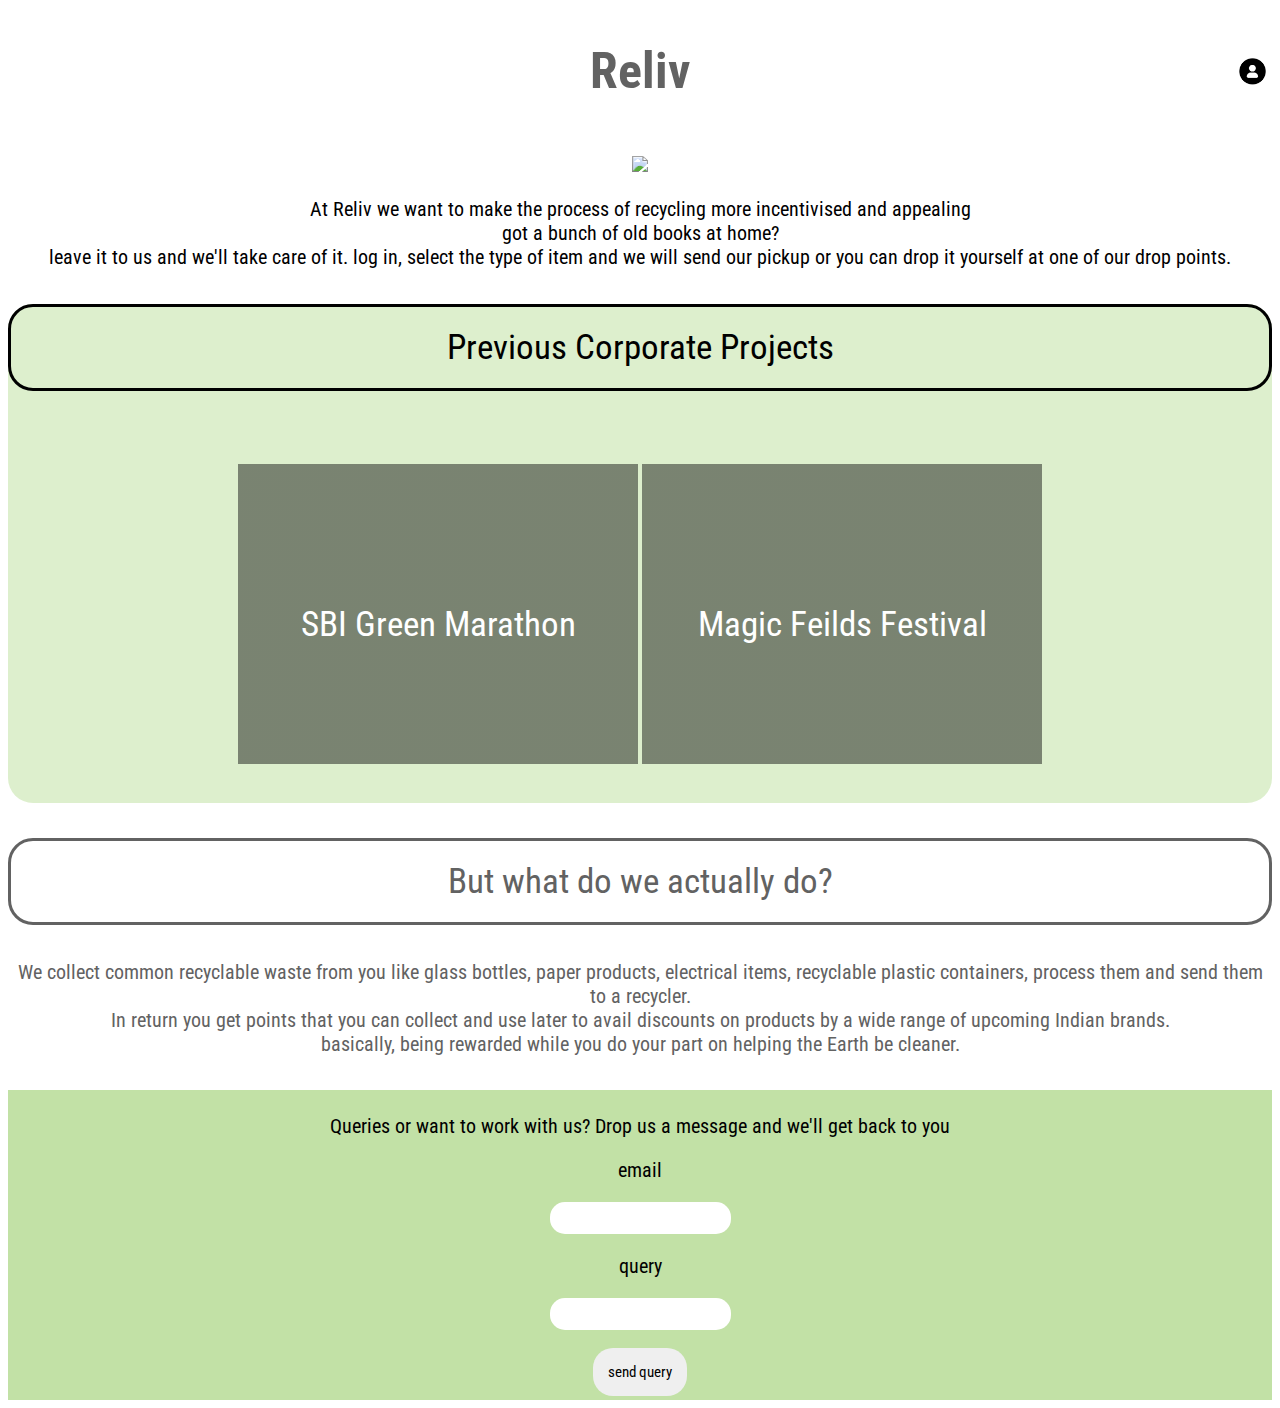
==== index.html @ 5f059d82 "review 1" ====
<!DOCTYPE html>
<!--Vaddi Anuraag 20BCE1606-->
<html>
    <head>
        <link rel="stylesheet" href="CSS/stylesheet1.css">
        <title>Home</title>
        <style>
            .subhead{
                border-style: solid;
                border-radius: 25px;
                padding: 20px;
                font-size: 35px;
                text-align: center;
                width: 450ps;
                
            }

            .showreel1{
                background-color:rgba(87, 173, 7, 0.201);
                padding:5px 0 0 0;
            }
        </style>
    </head>
    <body>
        <div class="headinner">
            <div class="headleft">
                
            </div>
            <div class="headcenter">
                <h1>Reliv</h1>
            </div>
            <div class="headright">
                <button class="homeicons"><img src="imgs/Profile.png" class="homeicons"></button>
            </div>
        </div>
        <p align="center"><img src="imgs/collecting.jpg" height="400"></p>
        <p align="center">At Reliv we want to make the process of recycling more incentivised and appealing<br>
        got a bunch of old books at home? <br>
        leave it to us and we'll take care of it.
        log in, select the type of item and we will send our pickup or you can drop it yourself at one of our drop points.</p>

        <div class="showreel1" style="padding: 0 0 0 0; border-radius: 25px;">
        <p class="subhead">Previous Corporate Projects</p>
        <table align="center">
            <tr>
            <td>
            <div class="img1">
                <p class="projecttext">SBI Green Marathon</p>
            </div>
            </td>

            <td>
                <div class="img2">
                    <p class="projecttext" >Magic Feilds Festival</p>
                </div>
            </td>
            </tr>
        </table>
        <br><br>
        </div>

        <h1>
            <p class="subhead">But what do we actually do?</p>
            <p>We collect common recyclable waste from you like glass bottles, paper products, electrical items, recyclable plastic containers, process them and send them to a recycler.<br>
            In return you get points that you can collect and use later to avail discounts on products by a wide range of upcoming Indian brands.<br>
            basically, being rewarded while you do your part on helping the Earth be cleaner.</p>
        </h1>
        <div class="showreel2">
        <p align="center">Queries or want to work with us? Drop us a message and we'll get back to you</p>
        <form align="center">
            <table>
            <label for="custemail"><p>email</p></label>
            <input type="text" id="queryemail" name="mail">
            <label for="name"><p>query</p></label>
            <input type="text" id="queryname" name="name"><br><br>
            <button class="submitalt"><p style="font-size:15px">send query</p></button>
            </table>
        </form>
    </div>
    </body>
</html>
---- CSS/stylesheet1.css ----
@import url('https://fonts.googleapis.com/css2?family=Roboto+Condensed:wght@300&display=swap');@import url('https://fonts.googleapis.com/css2?family=Roboto+Condensed&display=swap');


h1{
    color: rgb(98, 98, 98);
    font-family: 'Roboto Condensed', sans-serif;
    text-align: center;
    font-size: 50px;
}

p{
    font-family: 'Roboto Condensed', sans-serif;
    font-size:20px;
    font-weight:400;
}

td{
    font-family: 'Roboto Condensed', sans-serif;
    font-size:20px;
    font-weight:400;
}

p.inbutton{
    font-family: 'Roboto Condensed', sans-serif;
    font-size: 30px;
    color:white;
}
.form {
    background-color:rgba(87, 173, 7, 0.201);
    position: relative;
    z-index: 1;
    max-width: 250px;
    margin: 0 auto 50px;
    padding: 50px;
    text-align: center;
    border-radius: 20px;
  }
table
{
    margin-left: auto;
    margin-right: auto;
}
.showreel2{
        align-items: center;
        background-color: rgba(87, 173, 7, 0.361);
        padding: 4px;
        
}
.img1{
    background-image:linear-gradient(rgba(0, 0, 0, 0.45),rgba(0, 0, 0, 0.45)),url("/imgs/project1.jpg");
    z-index: 100;
    height:300px;
    width: 400px;
    text-align:center;
}

.img2{
    background-image:linear-gradient(rgba(0, 0, 0, 0.45),rgba(0, 0, 0, 0.45)),url("/imgs/project2.jpg");
    z-index: 100;
    height:300px;
    width: 400px;
    text-align:center;
}

.projecttext{
    font-size:35px;
    color: white;
    padding: 140px 0 0 0;
}

.pagetitles{
    color: rgb(98, 98, 98);
    font-family:'rockwell';
    text-align: center;
    font-size: 50px;
    background-color:rgb(249, 247, 235);
}

.level1button1{
    background-image:linear-gradient(rgba(0, 0, 0, 0.45),rgba(0, 0, 0, 0.30)),url("https://images.unsplash.com/photo-1561715276-a2d087060f1d?ixlib=rb-1.2.1&ixid=MnwxMjA3fDB8MHxwaG90by1wYWdlfHx8fGVufDB8fHx8&auto=format&fit=crop&w=1170&q=80");
    background-size: cover;
    padding:200px;
    border-radius: 20px;
    border:none;
}

.level1button2{
    background-image:linear-gradient(rgba(0, 0, 0, 0.45),rgba(0, 0, 0, 0.30)),url("https://images.unsplash.com/photo-1561503412-852800622772?ixlib=rb-1.2.1&ixid=MnwxMjA3fDB8MHxwaG90by1wYWdlfHx8fGVufDB8fHx8&auto=format&fit=crop&w=435&q=80");
    background-size: cover;
    padding:200px;
    border-radius:20px;
    border:none;
}

.level1button1:active{
    box-shadow: 5px 5px 5px rgba(0, 45, 112,0.45);
}

.level1button2:active{
    box-shadow: 5px 5px 5px rgba(3, 101, 0, 0.45);
}

table.level1table{
    padding-top: 20px;   
}

h1.pageheading{
    color: rgb(98, 98, 98);
    font-family: 'Roboto Condensed', sans-serif;
    text-align: center;
    font-size: 50px;
}

.grid{
    list-style: none;
    padding: 0;
    overflow: auto;
}

button.optionplastic{
    background-image:linear-gradient(rgba(0, 0, 0, 0.45),rgba(0, 0, 0, 0.30)),url("https://www.plasticsoupfoundation.org/wp-content/uploads/2018/01/recycled-plastic-bottles.jpg");
    background-size: cover;
    width:250px;
    height: 250px;
    border-radius: 20px;
    border:none;
}
button.optionpaper{
    background-image:linear-gradient(rgba(0, 0, 0, 0.45),rgba(0, 0, 0, 0.30)),url("https://recyclingworksma.com/wp-content/uploads/2012/02/Newspaper.jpg");
    background-size: cover;
    width:250px;
    height: 250px;
    border-radius: 20px;
    border:none;
}
button.optionglass{
    background-image:linear-gradient(rgba(0, 0, 0, 0.45),rgba(0, 0, 0, 0.30)),url("https://greatforest.com/wp-content/uploads/2019/03/lacey-williams-175638-unsplash-1024x595.jpg");
    background-size: cover;
    width:250px;
    height: 250px;
    border-radius: 20px;
    border:none;
}

button.optionewaste{
    background-image:linear-gradient(rgba(0, 0, 0, 0.45),rgba(0, 0, 0, 0.30)),url("https://wastematerial.in/wp-content/uploads/2020/12/Household-E-waste-1.jpg");
    background-size: cover;
    width:250px;
    height: 250px;
    border-radius: 20px;
    border:none;
}

button.optionbat{
    background-image:linear-gradient(rgba(0, 0, 0, 0.45),rgba(0, 0, 0, 0.30)),url("https://images.newscientist.com/wp-content/uploads/2018/08/17151541/b8pj8p.jpg");
    background-size: cover;
    width:250px;
    height: 250px;
    border-radius: 20px;
    border:none;
}

.inline{
    display: inline-block;
    padding:15px;
}

button.submit{
    width:fit-content;
    position: relative;
    padding-left: 15px;
    padding-right: 15px;
    border-radius: 20px;
    border:none;
}
button.submitalt{
    width:fit-content;
    padding-left: 15px;
    padding-right: 15px;
    border-radius: 20px;
    border:none;
    padding-top: 0;
    padding-bottom: 0;
    height: fit-content;
}

div.itemdetails
{
    background-color: rgba(87, 173, 7, 0.201);
    margin: auto;
	width: 90%;
	height: 30%;
	display: flex;
	justify-content: space-between;
	align-items: center;
    padding-right: 10px;
    border-radius: 20px;
}

img.cartimage
{
    height:150px;
    width:150px;
    object-fit: cover;
    border-radius:20px;
}

input[type="number"]
{
    border-radius: 15px;
    background-color:white ;
    border-width:0;
    height: 30px;
}

input[type="text"]
{
    border-radius: 15px;
    background-color:white ;
    border-width:0;
    height: 30px;
}
input[type="password"]
{
    border-radius: 15px;
    background-color:white ;
    border-width:0;
    height: 30px;
}

input[type="submit"]
{
    width:fit-content;
    position: relative;
    padding-left: 15px;
    padding-right: 15px;
    border-radius: 20px;
    border:none;    
}

img.delete{
    height: 50px;
    width: 50px;
    border:none; 
    object-fit: cover;
}

button.delete{
    height: 100px;
    width: 100px;
    background-color:rgba(87, 173, 7, 0.100);
    border-width: 0;
    border-radius:100px;
}

button:active
{
    box-shadow: 5px 5px 5px rgba(225, 225, 225, 0.45);
}

div.centeritems
{
    display: flex;
    justify-content: center;
}

div.headinner{
    display:grid;
    grid-template-columns: 1fr auto 1fr;
    position: relative;
}

div.headcenter{   
    display: flex;
    position: center;
}

div.headright{
    display: flex;
    justify-content: flex-end;
    align-items: center;
    transform:translate(-10px);
}

div.headleft{
    display: flex;
}

img.homeicons{
    height: 30px;
    border:none; 
    object-fit: cover;
}

button.homeicons{
    height: 30px;
    width: 30px;
    background-color:white;
    border-width: 0;
    border-radius:25px;
}

div.bgcolor{
    background-color: rgba(87, 173, 7, 0.201);
    border-radius: 20px;
}
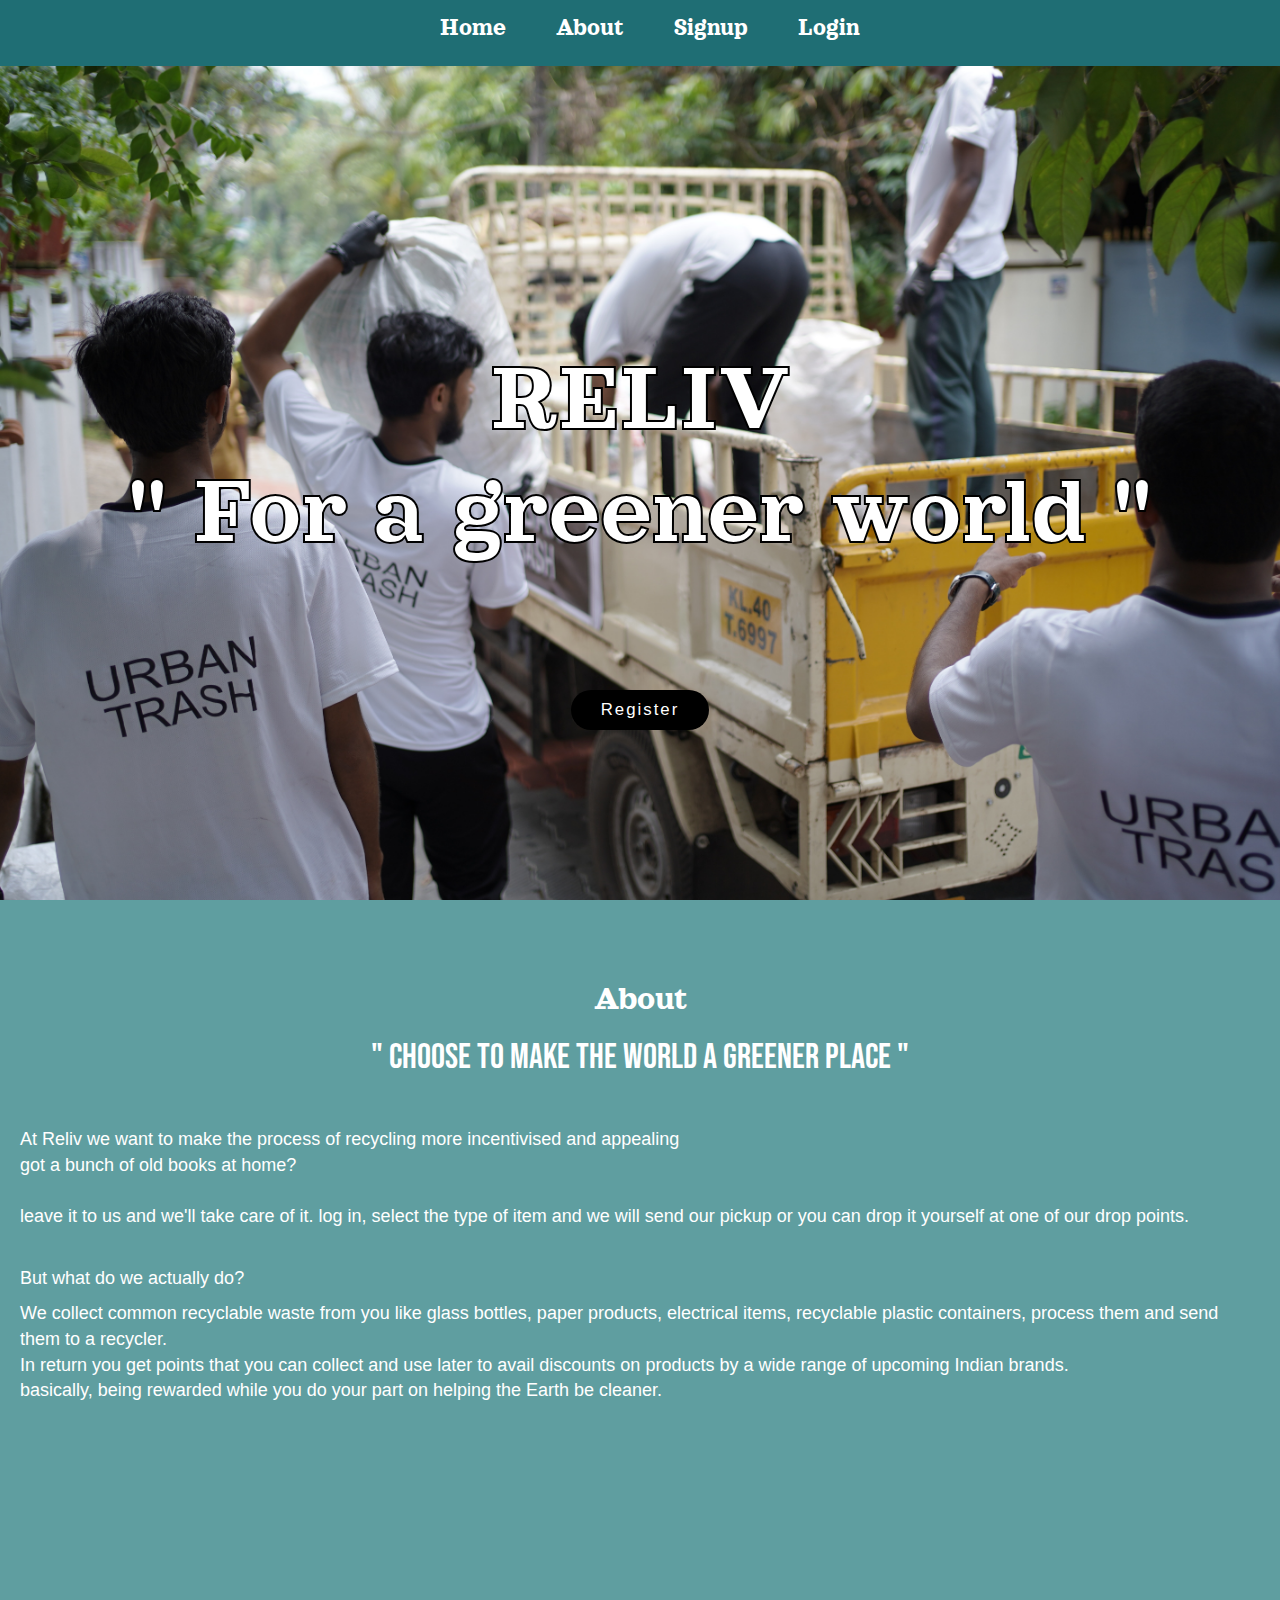
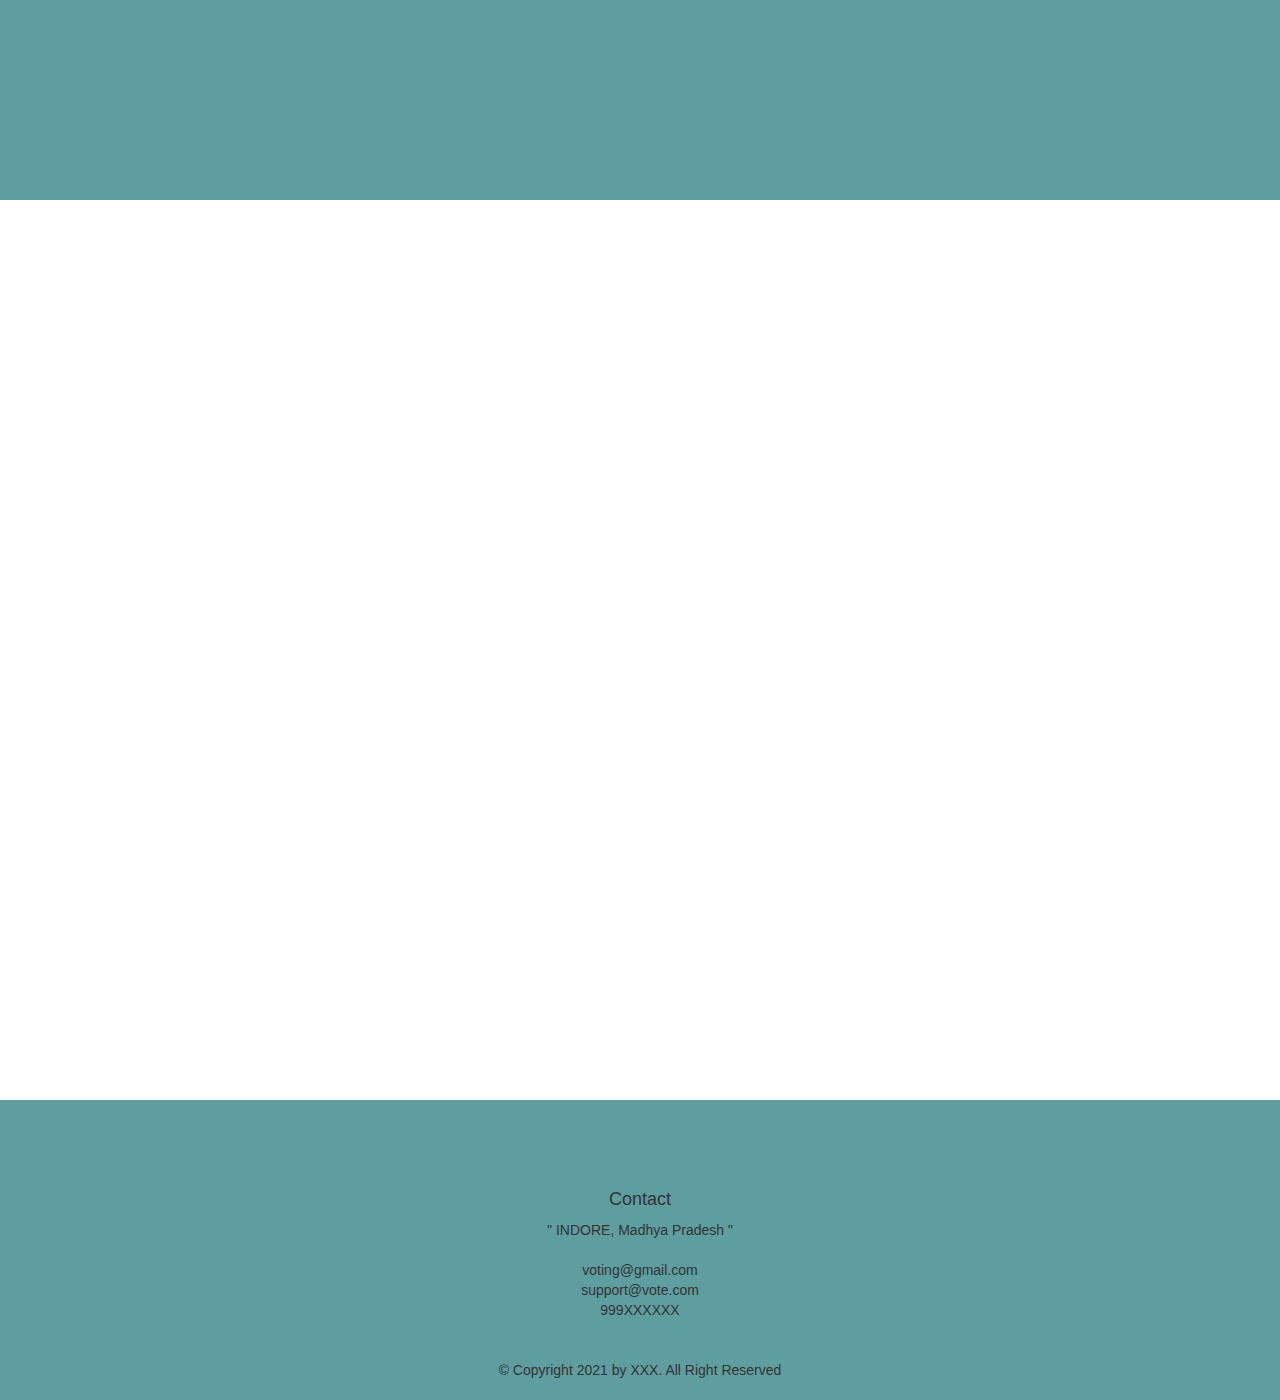
==== commit 0a185d07: "we have a mildy functioning shopping page !!" ====
--- a/index.html
+++ b/index.html
@@ -1,81 +1,83 @@
 <!DOCTYPE html>
-<!--Vaddi Anuraag 20BCE1606-->
 <html>
-    <head>
-        <link rel="stylesheet" href="CSS/stylesheet1.css">
-        <title>Home</title>
-        <style>
-            .subhead{
-                border-style: solid;
-                border-radius: 25px;
-                padding: 20px;
-                font-size: 35px;
-                text-align: center;
-                width: 450ps;
-                
-            }
 
-            .showreel1{
-                background-color:rgba(87, 173, 7, 0.201);
-                padding:5px 0 0 0;
-            }
-        </style>
-    </head>
-    <body>
-        <div class="headinner">
-            <div class="headleft">
-                
-            </div>
-            <div class="headcenter">
-                <h1>Reliv</h1>
-            </div>
-            <div class="headright">
-                <button class="homeicons"><img src="imgs/Profile.png" class="homeicons"></button>
-            </div>
-        </div>
-        <p align="center"><img src="imgs/collecting.jpg" height="400"></p>
-        <p align="center">At Reliv we want to make the process of recycling more incentivised and appealing<br>
-        got a bunch of old books at home? <br>
-        leave it to us and we'll take care of it.
-        log in, select the type of item and we will send our pickup or you can drop it yourself at one of our drop points.</p>
+<head>
+    <title>Front Page</title>
+    <meta name='viewport' content='width=device-width, initial-sScale=1'>
+    <link rel='stylesheet' type='text/css' media='screen' href='CSS/homepage.css'>
+    <link rel="stylesheet" href="https://maxcdn.bootstrapcdn.com/bootstrap/3.4.1/css/bootstrap.min.css">
+    <link rel="stylesheet" href="CSS/secondbatch.css"
+    <link rel="stylesheet" href="CSS/stylesheet1.css"
+    <script src='main.js'></script>
+</head>
 
-        <div class="showreel1" style="padding: 0 0 0 0; border-radius: 25px;">
-        <p class="subhead">Previous Corporate Projects</p>
-        <table align="center">
-            <tr>
-            <td>
-            <div class="img1">
-                <p class="projecttext">SBI Green Marathon</p>
-            </div>
-            </td>
+<body>
+    <div class="bg">
+        <header class="header navbar-fixed-top">
+            <ul>
+                <li><a href="#">Home</a></li>
+                <li><a href="#about">About</a></li>
+                <li><a href="PHP/signin.php">Signup</a></li>
+                <li><a href="PHP/login.php">Login</a></li>
+            </ul>
+        </header>
 
-            <td>
-                <div class="img2">
-                    <p class="projecttext" >Magic Feilds Festival</p>
-                </div>
-            </td>
-            </tr>
-        </table>
+        <section class="cent">
+            <h1 id="text"> RELIV <br>&quot; For a greener world &quot;</h1>
+            <br><br>
+            <a href="PHP/login.php"id="btn">Register</a>
+        </section>
+    </div>
+    <!--  section  2======================== -->
+
+    <div class="second" id="about">
         <br><br>
-        </div>
+        <h1 >About</h1>
+        
+        <h2>
+            &quot; CHOOSE TO MAKE THE WORLD A GREENER PLACE &quot;
+        </h2>
+        <br><br>
 
-        <h1>
+        <p>At Reliv we want to make the process of recycling more incentivised and appealing<br>
+            got a bunch of old books at home? <br><br>
+            leave it to us and we'll take care of it.
+            log in, select the type of item and we will send our pickup or you can drop it yourself at one of our drop points.<br><br>
             <p class="subhead">But what do we actually do?</p>
             <p>We collect common recyclable waste from you like glass bottles, paper products, electrical items, recyclable plastic containers, process them and send them to a recycler.<br>
             In return you get points that you can collect and use later to avail discounts on products by a wide range of upcoming Indian brands.<br>
             basically, being rewarded while you do your part on helping the Earth be cleaner.</p>
-        </h1>
-        <div class="showreel2">
-        <p align="center">Queries or want to work with us? Drop us a message and we'll get back to you</p>
-        <form align="center">
-            <table>
-            <label for="custemail"><p>email</p></label>
-            <input type="text" id="queryemail" name="mail">
-            <label for="name"><p>query</p></label>
-            <input type="text" id="queryname" name="name"><br><br>
-            <button class="submitalt"><p style="font-size:15px">send query</p></button>
-            </table>
-        </form>
+        </p><br><br>
+
     </div>
-    </body>
+
+    <!--  section  3======================= -->
+
+    <div class="third" id="view">
+        <br><br>
+        <h1>Contact</h1>
+    </div>
+    <!-- Footer ======================== -->
+
+    <footer>
+        <center>
+            <div class="sociallogo">
+                <a href="#"><i class="fab fa-facebook fa-2x"></i></a>
+                <a href="#"><i class="fab fa-instagram fa-2x"></i></a>
+                <a href="#"><i class="fab fa-twitter fa-2x"></i></a>
+                <a href="#"><i class="fab fa-linkedin fa-2x"></i></a>
+            </div>
+            <address>
+                <br>
+                <h4>Contact</h4>
+                &quot; INDORE, Madhya Pradesh &quot;<br><br>
+                voting@gmail.com<br>
+                support@vote.com<br>
+                999XXXXXX
+            </address> <br>
+            &copy Copyright 2021 by XXX. All Right Reserved
+        </center>
+    </footer>
+</body>
+
 </html>--- a/CSS/homepage.css
+++ b/CSS/homepage.css
@@ -0,0 +1,202 @@
+@import url('https://fonts.googleapis.com/css2?family=Roboto+Condensed:wght@300&display=swap');
+@import url('https://fonts.googleapis.com/css2?family=Orelega+One&display=swap');
+@import url('https://fonts.googleapis.com/css2?family=Bebas+Neue&display=swap');
+
+*{
+    margin: 0;
+    padding: 0;
+    box-sizing: border-box;
+    /* font-family: 'Orelega One', cursive; */
+    font-family: 'poppins',sans-serif;
+}
+body{
+    margin: 0;
+    padding: 0;
+    min-height: 100vh; 
+}
+.bg{
+    background-image:url("../imgs/voting2.jpg");
+    background-repeat: no-repeat;
+    /* background-attachment: fixed; */
+    background-position: center;
+    background-size: cover;
+}
+.header{
+    top: 0;
+    left: 0;
+    width: 100%;
+    padding: 10px 20px;
+    background-color: rgb(31, 110, 116);
+}
+.header ul{
+    display: flex;
+    justify-content: center;
+    align-items: center;
+}
+.header ul li{
+    list-style: none;
+    margin-left: 20px; 
+}
+
+.header ul li a{
+    text-decoration: none;
+    padding: 4px 15px;
+    color: #fff;
+    font-size: 25px;
+    font-family: 'Orelega One', cursive;
+    border-radius: 20px;
+}
+.header ul li a:hover{
+    background: black;
+}
+ .cent{
+    position: relative;
+    width: 100%;
+    min-height: 100vh;
+    display: flex;
+    justify-content: center;
+    align-items: center;
+} 
+ section #text{
+    color: rgb(255, 255, 255);
+    font-size: 8vw;
+    text-align: center;
+    font-weight:200%;
+    font-family: 'Orelega One', cursive;
+    -webkit-text-stroke-width: 2px;
+    -webkit-text-stroke-color: black;
+}
+section #text:hover{
+    animation: vote 0.5s ease-out  ;
+}
+@keyframes vote{
+    0%{
+          
+    }
+    50%{
+        font-size: 10vw; 
+    }
+    100%{
+
+    }
+}  
+ #btn{
+    position:absolute ;
+    text-decoration: none;
+    display: inline-block;
+    padding: 8px 30px;
+    background:black;
+    color: #fff;
+    font-size: 1.2em;
+    font-weight: 500;
+    letter-spacing: 2px;
+    border-radius: 40px;
+    transform: translateY(260px);
+}
+#btn:hover{
+    box-shadow: 5px 5px 10px gray;
+} 
+.second{
+    /* position: relative; */
+    padding: 20px;
+    background: cadetblue;
+    min-height: 100vh;
+}
+.second h1{
+    font-size:35px;
+    color: #fff;
+    margin-bottom: 10px;
+    font-family: 'Orelega One', cursive;
+    text-align: center;
+}
+.second h2{
+    font-size:35px;
+    color: #fff;
+    font-family: 'Bebas Neue', cursive;
+    text-align: center;
+    margin-bottom: 10px;
+}
+.second p{
+    font-size: 18px;
+    color: #fff;
+}
+.third{
+    background-image: url("../imgs/Result-bg.jpg");
+    background-repeat: no-repeat;
+    background-attachment: fixed;
+    background-position: center;
+    background-size: cover;
+    min-height: 100vh;
+}
+.third h1{
+    font-size:35px;
+    margin:20px 20px;
+    color: rgb(255, 255, 255);
+    font-family: 'Orelega One', cursive;
+    text-align: center;
+    font-weight: 400;
+}
+
+.card {
+    box-shadow: 0 4px 8px 0 rgba(0, 0, 0, 0.2);
+    max-width: 300px;
+    height: 400px;
+    margin: auto;
+    text-align: center;
+    font-family: arial;
+    background: linear-gradient(to right, #26D0CE, #1A2980); 
+
+  }
+
+  .card a {
+    padding: 12px;
+    color: white;
+    background-color: #000;
+    text-align: center;
+    font-size: 18px;
+  }
+  .card a:hover {
+    opacity: 0.7;
+  }
+
+
+footer{
+    padding: 20px;
+    margin: 0px;
+    background: cadetblue;
+}
+.sociallogo{
+    text-align: center;
+    padding: 10px;
+}
+.sociallogo a{
+    margin: 7px;
+    color: #111111;
+    position: relative;
+}
+.sociallogo a:hover{
+    color: aqua;
+}
+@media screen and (max-width:620px) {
+    section #text{
+        font-size: 80px;
+    }
+}
+@media screen and (max-width:480px) {
+
+    .header .logo{
+        font-weight: 400;
+        font-size: 20px;
+    }
+    .header ul li{
+        margin-left: 5px; 
+    }
+    .header ul li a{
+        padding: 6px 10px;
+        font-size: 20px;
+    }
+    section #text{
+        font-size: 60px;
+    }
+    
+}--- a/CSS/stylesheet1.css
+++ b/CSS/stylesheet1.css
@@ -1,11 +1,31 @@
-@import url('https://fonts.googleapis.com/css2?family=Roboto+Condensed:wght@300&display=swap');@import url('https://fonts.googleapis.com/css2?family=Roboto+Condensed&display=swap');
-
-
+@import url('https://fonts.googleapis.com/css2?family=Roboto+Condensed:wght@300&display=swap');
+@import url('https://fonts.googleapis.com/css2?family=Roboto+Condensed&display=swap');
 h1{
     color: rgb(98, 98, 98);
     font-family: 'Roboto Condensed', sans-serif;
     text-align: center;
     font-size: 50px;
+}
+
+span{
+    font-family: 'Roboto Condensed', sans-serif;
+}
+
+input[type="submit"]:hover{
+    cursor:pointer;
+    background-color:rgb(0, 104, 0);
+    color:white;
+    transition: all 0.3s ease-in-out;
+}
+
+.subhead{
+    border-style: solid;
+    border-radius: 25px;
+    padding: 20px;
+    font-size: 35px;
+    text-align: center;
+    width: 450ps;
+    
 }
 
 p{
@@ -82,6 +102,7 @@
     padding:200px;
     border-radius: 20px;
     border:none;
+    transition: 0.3s;
 }
 
 .level1button2{
@@ -90,16 +111,26 @@
     padding:200px;
     border-radius:20px;
     border:none;
+    transition: 0.3s;
 }
 
 .level1button1:active{
     box-shadow: 5px 5px 5px rgba(0, 45, 112,0.45);
 }
-
+.level1button1:hover{
+    box-shadow: 5px 5px 5px rgba(0, 45, 112,0.45);
+    background-image:url("https://images.unsplash.com/photo-1561715276-a2d087060f1d?ixlib=rb-1.2.1&ixid=MnwxMjA3fDB8MHxwaG90by1wYWdlfHx8fGVufDB8fHx8&auto=format&fit=crop&w=1170&q=80");
+    cursor: pointer;
+}
 .level1button2:active{
     box-shadow: 5px 5px 5px rgba(3, 101, 0, 0.45);
 }
-
+.level1button2:hover{
+    box-shadow: 5px 5px 5px rgba(3, 101, 0, 0.45);
+    transition: all 0.3s ease-in-out;
+    background-image:url("https://images.unsplash.com/photo-1561503412-852800622772?ixlib=rb-1.2.1&ixid=MnwxMjA3fDB8MHxwaG90by1wYWdlfHx8fGVufDB8fHx8&auto=format&fit=crop&w=435&q=80");
+    cursor: pointer;
+}
 table.level1table{
     padding-top: 20px;   
 }
@@ -164,7 +195,44 @@
     display: inline-block;
     padding:15px;
 }
-
+.inline_right{
+    display: flex;
+    justify-content: flex-end;
+    align-items: center;
+}
+
+.header_inner{
+    display: grid;
+    grid-template-columns: 1fr auto 1fr;
+    position: relative;
+}
+
+.header_left{
+    display: flex;
+    align-items: center;
+}
+
+.header_center{
+    display: flex;
+}
+
+.header_right{
+    display: flex;
+    justify-content: flex-end;
+    align-items: center;
+    transform: translate(10px);
+}
+
+.header_logo{
+    display: flex;
+    align-items: center;
+    transition: height 2s ease;
+}
+.inlineseam{
+    display: inline-block;
+    padding-left:0px;
+    padding-right: 0px;
+}
 button.submit{
     width:fit-content;
     position: relative;
@@ -173,6 +241,7 @@
     border-radius: 20px;
     border:none;
 }
+
 button.submitalt{
     width:fit-content;
     padding-left: 15px;
@@ -228,21 +297,24 @@
     height: 30px;
 }
 
-input[type="submit"]
+input[type=submit]
 {
     width:fit-content;
     position: relative;
-    padding-left: 15px;
-    padding-right: 15px;
-    border-radius: 20px;
-    border:none;    
-}
+    padding:20px;
+    border-radius: 20px;
+    border:none;
+    font-size: 15px;
+    margin: 10px;
+}
+
 
 img.delete{
     height: 50px;
     width: 50px;
     border:none; 
     object-fit: cover;
+    visibility: hidden;
 }
 
 button.delete{
@@ -251,6 +323,7 @@
     background-color:rgba(87, 173, 7, 0.100);
     border-width: 0;
     border-radius:100px;
+    visibility: hidden;
 }
 
 button:active
@@ -304,3 +377,27 @@
     background-color: rgba(87, 173, 7, 0.201);
     border-radius: 20px;
 }
+
+h3{
+    color: rgb(0, 0, 0);
+    font-family: 'Roboto Condensed', sans-serif;
+    font-size: 50px;
+    width: 300px;
+}
+
+h2{
+    color: rgb(0, 0, 0);
+    font-family: 'Roboto Condensed', sans-serif;
+    font-size: 20px;
+    width: 300px;
+}
+
+div.verticalmid{
+    margin-top: 0px;
+    margin-bottom: 0px;
+    padding-left: 10px;
+}
+
+div.noseam{
+    display: flex;
+}
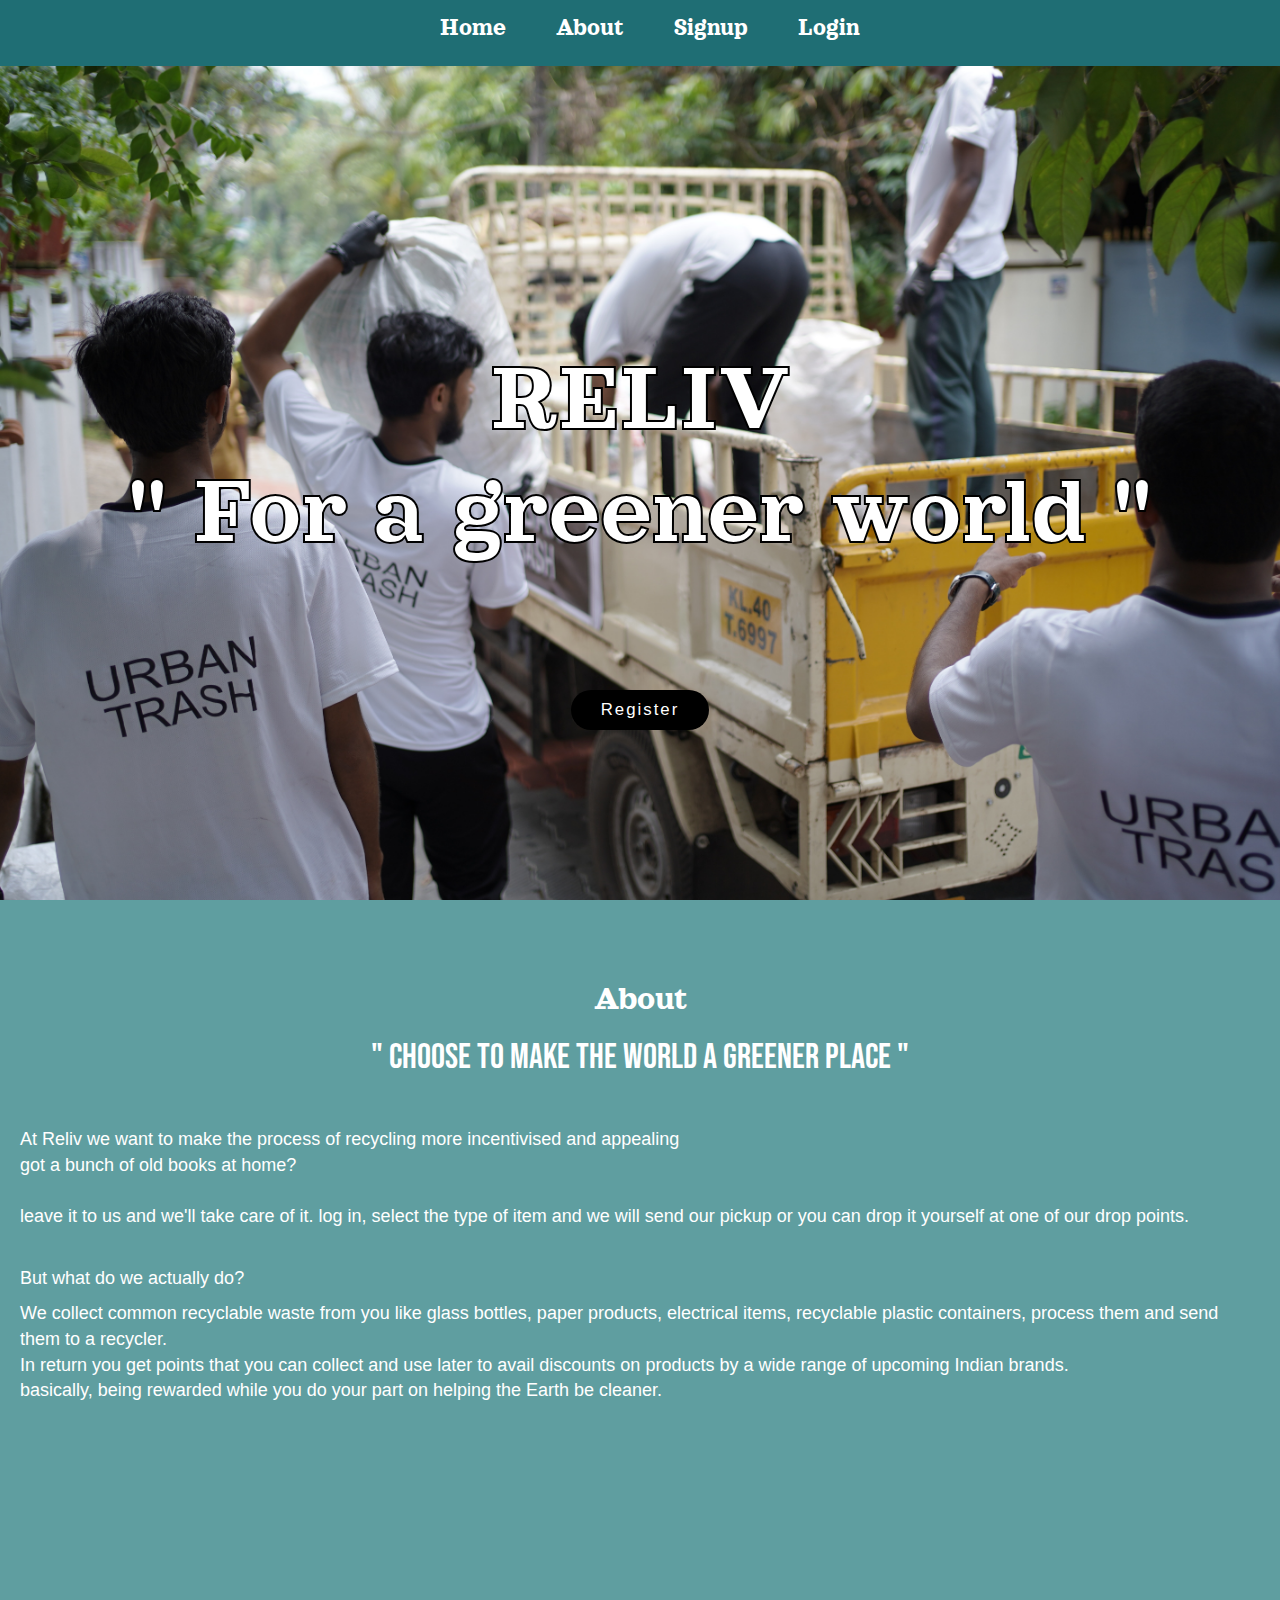
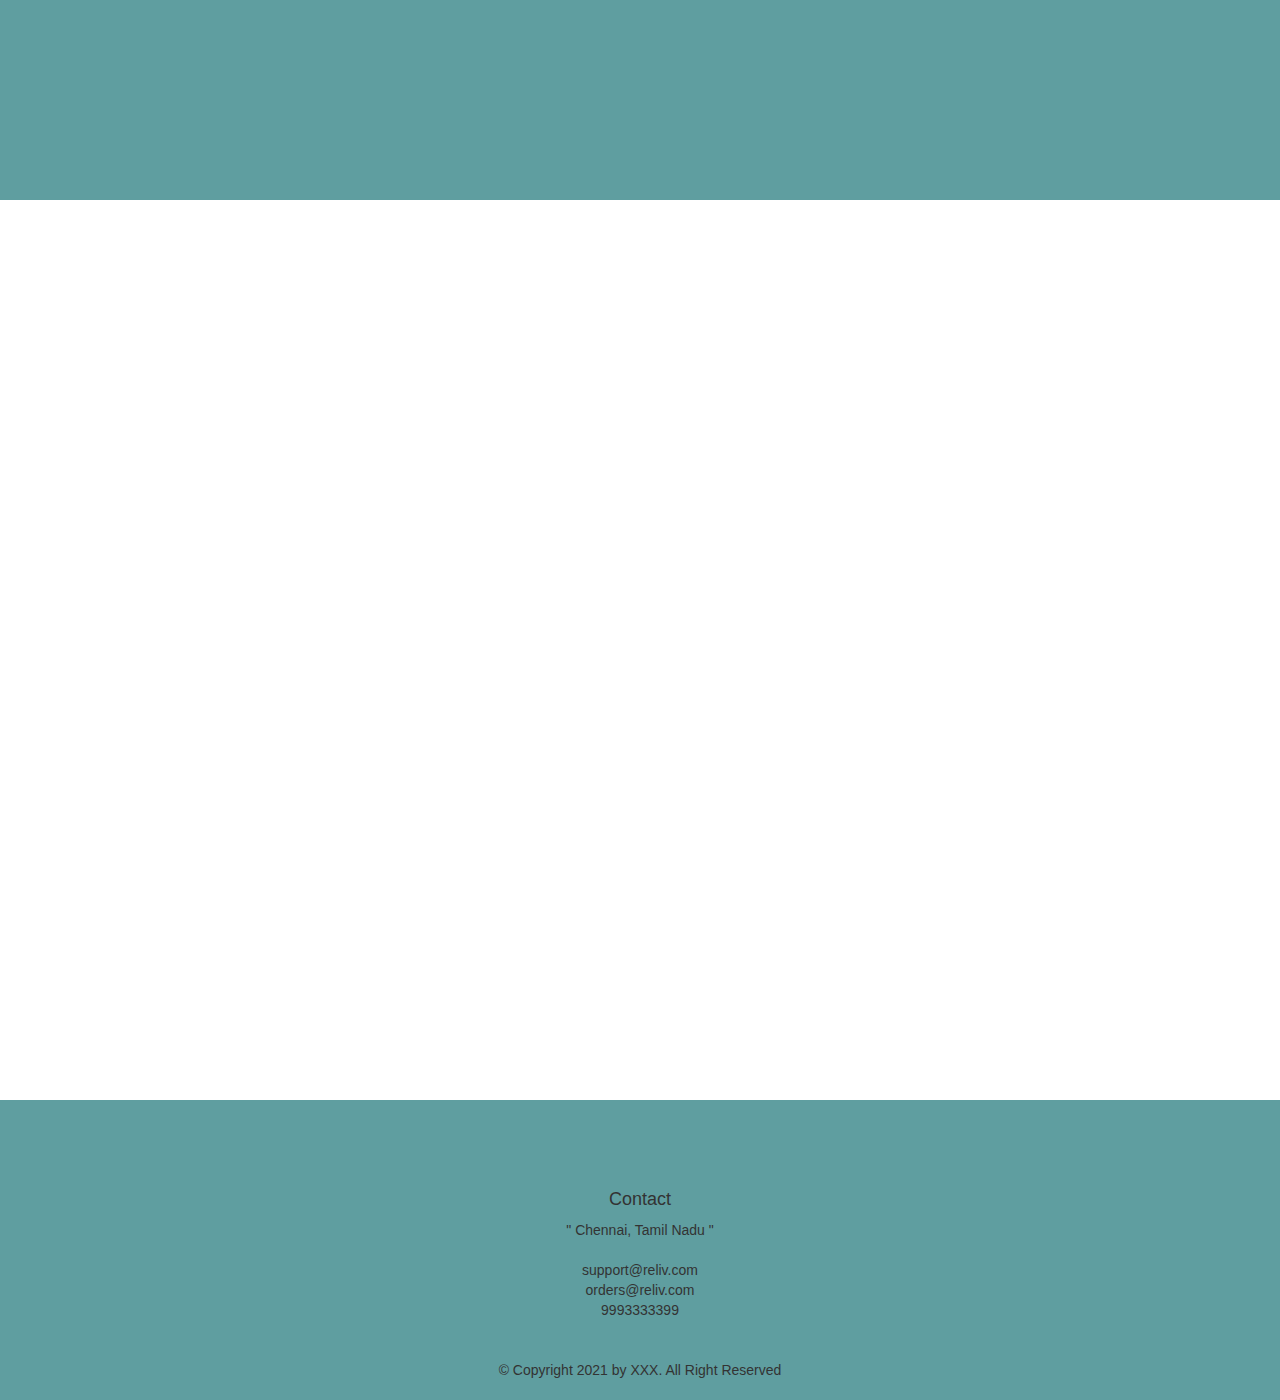
==== commit 7ad80e87: "final final?" ====
--- a/index.html
+++ b/index.html
@@ -55,7 +55,6 @@
 
     <div class="third" id="view">
         <br><br>
-        <h1>Contact</h1>
     </div>
     <!-- Footer ======================== -->
 
@@ -70,10 +69,10 @@
             <address>
                 <br>
                 <h4>Contact</h4>
-                &quot; INDORE, Madhya Pradesh &quot;<br><br>
-                voting@gmail.com<br>
-                support@vote.com<br>
-                999XXXXXX
+                &quot; Chennai, Tamil Nadu &quot;<br><br>
+                support@reliv.com<br>
+                orders@reliv.com<br>
+                9993333399
             </address> <br>
             &copy Copyright 2021 by XXX. All Right Reserved
         </center>
